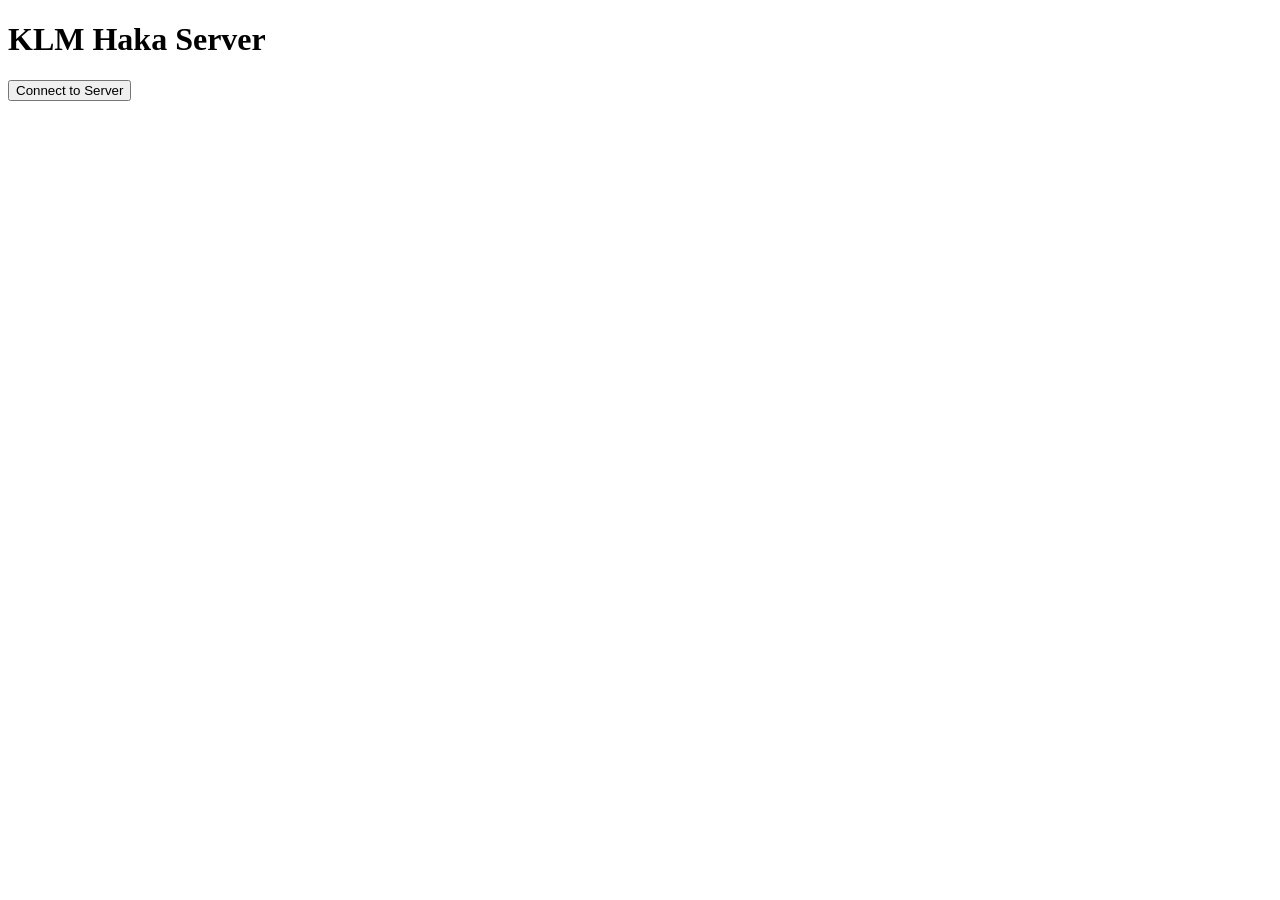
==== pwa/index.html @ 59a40a1f "Add initial PWA index.html file" ====
<!DOCTYPE html>
<html lang="en">
<head>
  <meta charset="UTF-8">
  <title>KLM Haka Server</title>
  <meta name="viewport" content="width=device-width, initial-scale=1.0">

  <!-- PWA -->
  <link rel="manifest" href="manifest.json">
  <meta name="theme-color" content="#0f172a">

  <link rel="stylesheet" href="style.css">
</head>
<body>

  <div class="container">
    <h1 class="title">KLM Haka Server</h1>

    <button class="main-btn" onclick="openHaka()">
      Connect to Server
    </button>
  </div>

<script src="app.js"></script>
</body>
</html>
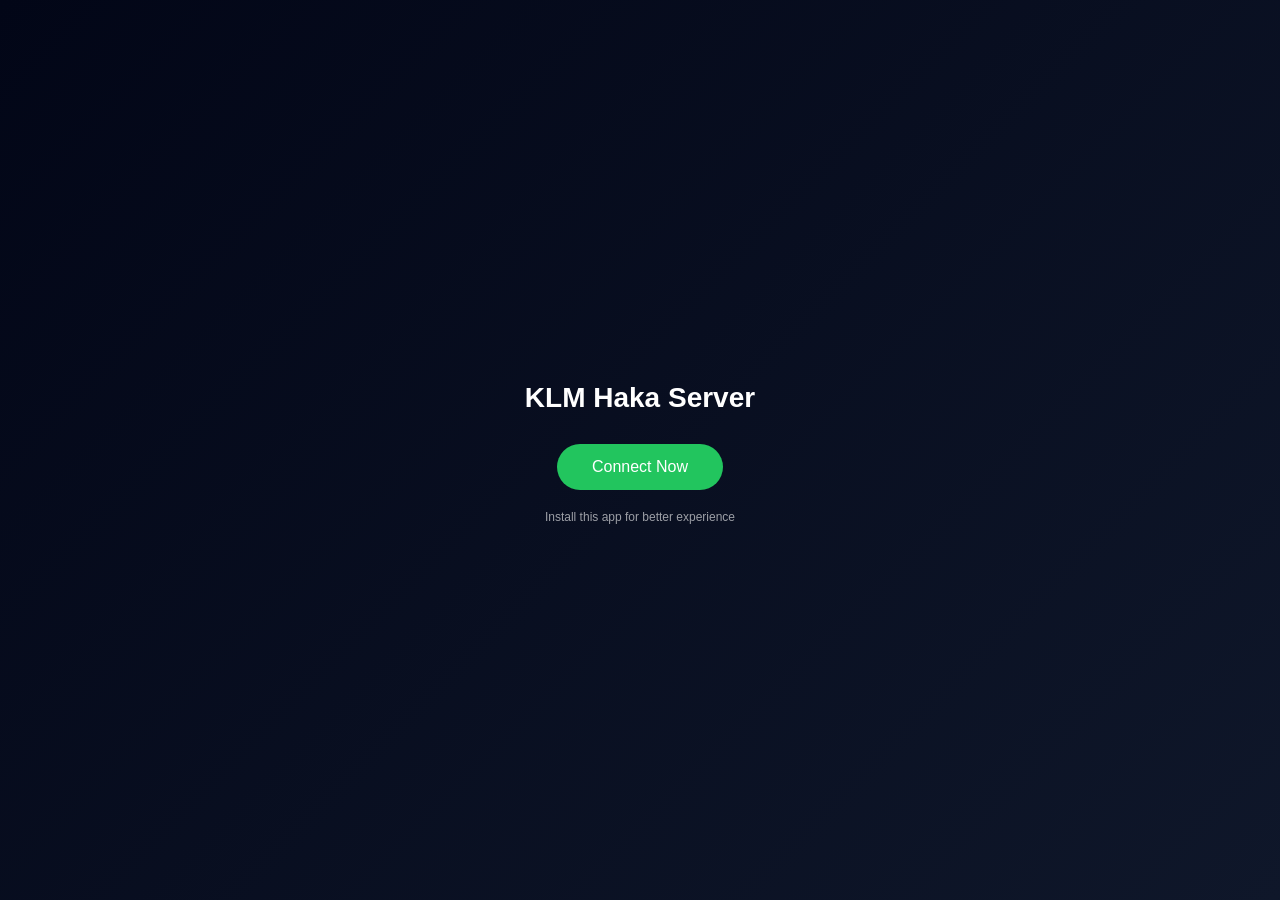
==== commit d7f5975b: "Add files via upload" ====
--- a/pwa/index.html
+++ b/pwa/index.html
@@ -1,26 +1,32 @@
-<!DOCTYPE html>
-<html lang="en">
-<head>
-  <meta charset="UTF-8">
-  <title>KLM Haka Server</title>
-  <meta name="viewport" content="width=device-width, initial-scale=1.0">
-
-  <!-- PWA -->
-  <link rel="manifest" href="manifest.json">
-  <meta name="theme-color" content="#0f172a">
-
-  <link rel="stylesheet" href="style.css">
-</head>
-<body>
-
-  <div class="container">
-    <h1 class="title">KLM Haka Server</h1>
-
-    <button class="main-btn" onclick="openHaka()">
-      Connect to Server
-    </button>
-  </div>
-
-<script src="app.js"></script>
-</body>
-</html>
+<!DOCTYPE html>
+<html lang="en">
+<head>
+  <meta charset="UTF-8">
+  <title>KLM Haka Server</title>
+  <meta name="viewport" content="width=device-width, initial-scale=1.0">
+
+  <!-- PWA -->
+  <link rel="manifest" href="manifest.json">
+  <meta name="theme-color" content="#0f172a">
+
+  <!-- iOS support -->
+  <meta name="apple-mobile-web-app-capable" content="yes">
+  <meta name="apple-mobile-web-app-status-bar-style" content="black-translucent">
+
+  <link rel="stylesheet" href="style.css">
+</head>
+<body>
+
+<div class="container">
+  <h1>KLM Haka Server</h1>
+
+  <button onclick="openHaka()">
+    Connect Now
+  </button>
+
+  <p class="hint">Install this app for better experience</p>
+</div>
+
+<script src="app.js"></script>
+</body>
+</html>
--- a/pwa/style.css
+++ b/pwa/style.css
@@ -0,0 +1,47 @@
+body {
+  margin: 0;
+  font-family: Arial, sans-serif;
+  background: linear-gradient(135deg, #020617, #0f172a);
+  color: white;
+  display: flex;
+  align-items: center;
+  justify-content: center;
+  height: 100vh;
+}
+
+.container {
+  text-align: center;
+  animation: fade 1.2s ease;
+}
+
+h1 {
+  font-size: 28px;
+  margin-bottom: 30px;
+}
+
+button {
+  padding: 14px 35px;
+  font-size: 16px;
+  border: none;
+  border-radius: 40px;
+  background: #22c55e;
+  color: white;
+  cursor: pointer;
+  transition: 0.3s;
+}
+
+button:hover {
+  background: #16a34a;
+  transform: scale(1.05);
+}
+
+.hint {
+  margin-top: 20px;
+  font-size: 12px;
+  opacity: 0.6;
+}
+
+@keyframes fade {
+  from {opacity: 0; transform: translateY(20px);}
+  to {opacity: 1; transform: translateY(0);}
+}
